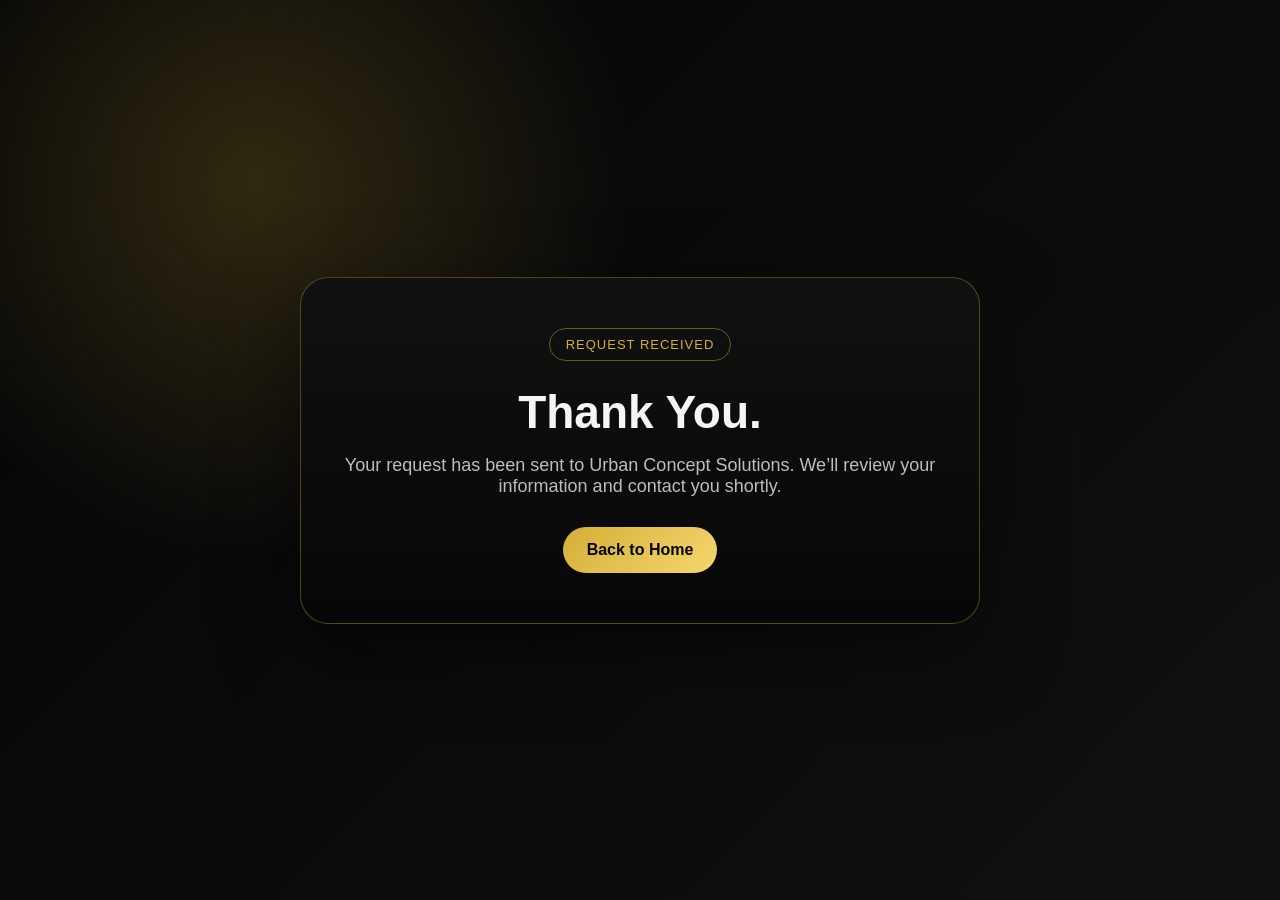
==== thankyou.html @ 23fd8e3b "3" ====
<!DOCTYPE html>
<html lang="en">
<head>
  <meta charset="UTF-8" />
  <meta name="viewport" content="width=device-width, initial-scale=1.0" />
  <title>Thank You | Urban Concept Solutions</title>

  <style>
    * {
      box-sizing: border-box;
      margin: 0;
      padding: 0;
    }

    body {
      min-height: 100vh;
      font-family: Arial, sans-serif;
      background:
        radial-gradient(circle at 20% 20%, rgba(212, 175, 55, 0.2), transparent 30%),
        linear-gradient(135deg, #050505, #111);
      color: #f5f5f5;
      display: flex;
      align-items: center;
      justify-content: center;
      text-align: center;
      padding: 24px;
    }

    .box {
      max-width: 680px;
      background: linear-gradient(180deg, #111, #070707);
      border: 1px solid rgba(212, 175, 55, 0.35);
      border-radius: 28px;
      padding: 50px 35px;
      box-shadow: 0 25px 80px rgba(0, 0, 0, 0.5);
    }

    .badge {
      display: inline-block;
      padding: 8px 16px;
      border: 1px solid rgba(212, 175, 55, 0.45);
      border-radius: 999px;
      color: #d4af37;
      margin-bottom: 24px;
      font-size: 13px;
      letter-spacing: 1px;
      text-transform: uppercase;
    }

    h1 {
      font-size: 46px;
      margin-bottom: 16px;
    }

    p {
      color: #bdbdbd;
      font-size: 18px;
      margin-bottom: 30px;
    }

    a {
      display: inline-block;
      background: linear-gradient(135deg, #d4af37, #f5d76e);
      color: #050505;
      text-decoration: none;
      padding: 14px 24px;
      border-radius: 999px;
      font-weight: 800;
    }
  </style>
</head>

<body>
  <div class="box">
    <div class="badge">Request Received</div>
    <h1>Thank You.</h1>
    <p>
      Your request has been sent to Urban Concept Solutions.
      We’ll review your information and contact you shortly.
    </p>
    <a href="index.html">Back to Home</a>
  </div>
</body>
</html>
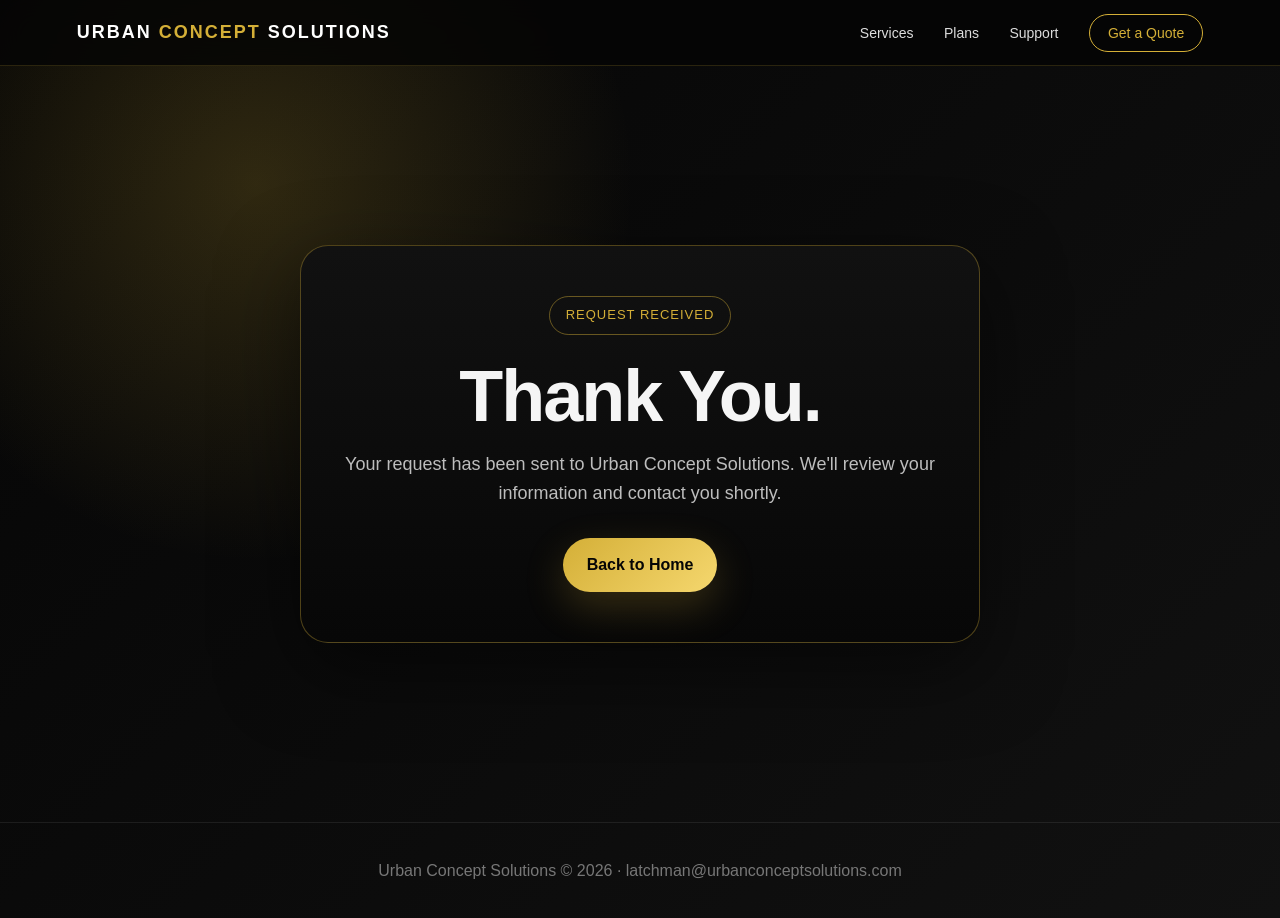
==== commit a2972f14: "5" ====
--- a/thankyou.html
+++ b/thankyou.html
@@ -12,6 +12,10 @@
       padding: 0;
     }
 
+    html {
+      scroll-behavior: smooth;
+    }
+
     body {
       min-height: 100vh;
       font-family: Arial, sans-serif;
@@ -19,11 +23,58 @@
         radial-gradient(circle at 20% 20%, rgba(212, 175, 55, 0.2), transparent 30%),
         linear-gradient(135deg, #050505, #111);
       color: #f5f5f5;
+      line-height: 1.6;
+    }
+
+    nav {
+      position: sticky;
+      top: 0;
+      z-index: 1000;
+      background: rgba(5, 5, 5, 0.85);
+      backdrop-filter: blur(14px);
+      border-bottom: 1px solid rgba(212, 175, 55, 0.18);
+      padding: 18px 6%;
+      display: flex;
+      align-items: center;
+      justify-content: space-between;
+    }
+
+    .logo {
+      font-weight: 800;
+      letter-spacing: 2px;
+      color: #fff;
+      font-size: 18px;
+    }
+
+    .logo span {
+      color: #d4af37;
+    }
+
+    nav a {
+      color: #ddd;
+      text-decoration: none;
+      margin-left: 26px;
+      font-size: 14px;
+    }
+
+    nav a:hover {
+      color: #d4af37;
+    }
+
+    .nav-btn {
+      border: 1px solid #d4af37;
+      padding: 10px 18px;
+      border-radius: 999px;
+      color: #d4af37;
+    }
+
+    main {
+      min-height: calc(100vh - 144px);
       display: flex;
       align-items: center;
       justify-content: center;
       text-align: center;
-      padding: 24px;
+      padding: 80px 6%;
     }
 
     .box {
@@ -48,8 +99,10 @@
     }
 
     h1 {
-      font-size: 46px;
+      font-size: clamp(44px, 7vw, 72px);
+      line-height: 1.05;
       margin-bottom: 16px;
+      letter-spacing: -2px;
     }
 
     p {
@@ -58,7 +111,7 @@
       margin-bottom: 30px;
     }
 
-    a {
+    .btn {
       display: inline-block;
       background: linear-gradient(135deg, #d4af37, #f5d76e);
       color: #050505;
@@ -66,19 +119,54 @@
       padding: 14px 24px;
       border-radius: 999px;
       font-weight: 800;
+      box-shadow: 0 15px 40px rgba(212, 175, 55, 0.22);
+    }
+
+    footer {
+      text-align: center;
+      padding: 35px 20px;
+      color: #777;
+      border-top: 1px solid rgba(255,255,255,0.08);
+    }
+
+    @media (max-width: 850px) {
+      nav {
+        flex-direction: column;
+        gap: 14px;
+      }
+
+      nav a {
+        margin: 0 8px;
+      }
     }
   </style>
 </head>
 
 <body>
-  <div class="box">
-    <div class="badge">Request Received</div>
-    <h1>Thank You.</h1>
-    <p>
-      Your request has been sent to Urban Concept Solutions.
-      We’ll review your information and contact you shortly.
-    </p>
-    <a href="index.html">Back to Home</a>
-  </div>
+  <nav>
+    <div class="logo">URBAN <span>CONCEPT</span> SOLUTIONS</div>
+    <div>
+      <a href="index.html#services">Services</a>
+      <a href="index.html#plans">Plans</a>
+      <a href="index.html#support">Support</a>
+      <a href="index.html#contact" class="nav-btn">Get a Quote</a>
+    </div>
+  </nav>
+
+  <main>
+    <div class="box">
+      <div class="badge">Request Received</div>
+      <h1>Thank You.</h1>
+      <p>
+        Your request has been sent to Urban Concept Solutions.
+        We'll review your information and contact you shortly.
+      </p>
+      <a class="btn" href="index.html">Back to Home</a>
+    </div>
+  </main>
+
+  <footer>
+    Urban Concept Solutions © 2026 · latchman@urbanconceptsolutions.com
+  </footer>
 </body>
-</html>+</html>
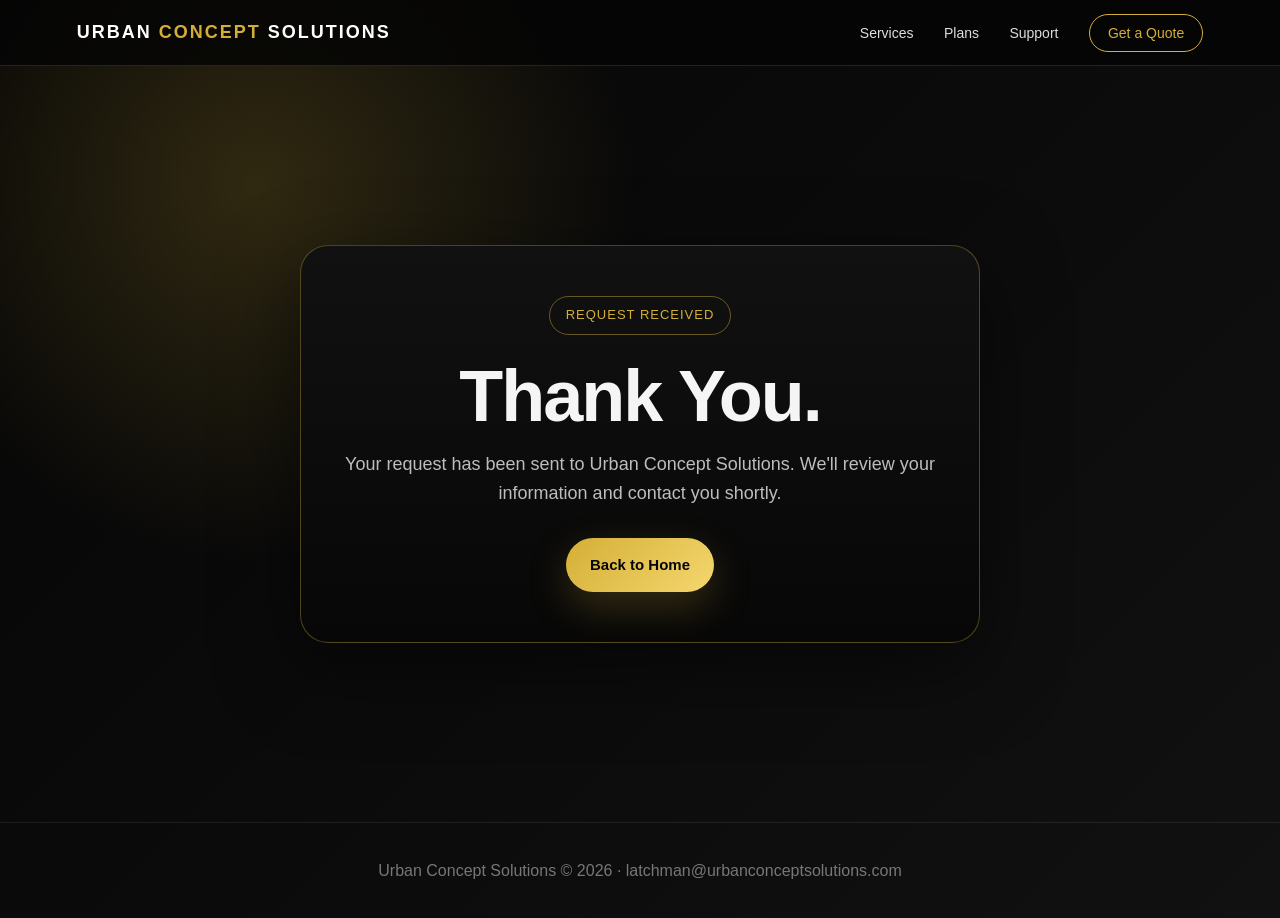
==== commit 1c9df1e6: "6" ====
--- a/thankyou.html
+++ b/thankyou.html
@@ -5,144 +5,11 @@
   <meta name="viewport" content="width=device-width, initial-scale=1.0" />
   <title>Thank You | Urban Concept Solutions</title>
 
-  <style>
-    * {
-      box-sizing: border-box;
-      margin: 0;
-      padding: 0;
-    }
-
-    html {
-      scroll-behavior: smooth;
-    }
-
-    body {
-      min-height: 100vh;
-      font-family: Arial, sans-serif;
-      background:
-        radial-gradient(circle at 20% 20%, rgba(212, 175, 55, 0.2), transparent 30%),
-        linear-gradient(135deg, #050505, #111);
-      color: #f5f5f5;
-      line-height: 1.6;
-    }
-
-    nav {
-      position: sticky;
-      top: 0;
-      z-index: 1000;
-      background: rgba(5, 5, 5, 0.85);
-      backdrop-filter: blur(14px);
-      border-bottom: 1px solid rgba(212, 175, 55, 0.18);
-      padding: 18px 6%;
-      display: flex;
-      align-items: center;
-      justify-content: space-between;
-    }
-
-    .logo {
-      font-weight: 800;
-      letter-spacing: 2px;
-      color: #fff;
-      font-size: 18px;
-    }
-
-    .logo span {
-      color: #d4af37;
-    }
-
-    nav a {
-      color: #ddd;
-      text-decoration: none;
-      margin-left: 26px;
-      font-size: 14px;
-    }
-
-    nav a:hover {
-      color: #d4af37;
-    }
-
-    .nav-btn {
-      border: 1px solid #d4af37;
-      padding: 10px 18px;
-      border-radius: 999px;
-      color: #d4af37;
-    }
-
-    main {
-      min-height: calc(100vh - 144px);
-      display: flex;
-      align-items: center;
-      justify-content: center;
-      text-align: center;
-      padding: 80px 6%;
-    }
-
-    .box {
-      max-width: 680px;
-      background: linear-gradient(180deg, #111, #070707);
-      border: 1px solid rgba(212, 175, 55, 0.35);
-      border-radius: 28px;
-      padding: 50px 35px;
-      box-shadow: 0 25px 80px rgba(0, 0, 0, 0.5);
-    }
-
-    .badge {
-      display: inline-block;
-      padding: 8px 16px;
-      border: 1px solid rgba(212, 175, 55, 0.45);
-      border-radius: 999px;
-      color: #d4af37;
-      margin-bottom: 24px;
-      font-size: 13px;
-      letter-spacing: 1px;
-      text-transform: uppercase;
-    }
-
-    h1 {
-      font-size: clamp(44px, 7vw, 72px);
-      line-height: 1.05;
-      margin-bottom: 16px;
-      letter-spacing: -2px;
-    }
-
-    p {
-      color: #bdbdbd;
-      font-size: 18px;
-      margin-bottom: 30px;
-    }
-
-    .btn {
-      display: inline-block;
-      background: linear-gradient(135deg, #d4af37, #f5d76e);
-      color: #050505;
-      text-decoration: none;
-      padding: 14px 24px;
-      border-radius: 999px;
-      font-weight: 800;
-      box-shadow: 0 15px 40px rgba(212, 175, 55, 0.22);
-    }
-
-    footer {
-      text-align: center;
-      padding: 35px 20px;
-      color: #777;
-      border-top: 1px solid rgba(255,255,255,0.08);
-    }
-
-    @media (max-width: 850px) {
-      nav {
-        flex-direction: column;
-        gap: 14px;
-      }
-
-      nav a {
-        margin: 0 8px;
-      }
-    }
-  </style>
+  <link rel="stylesheet" href="styles.css">
+  <link rel="stylesheet" href="mobile.css" media="screen and (max-width: 850px)">
 </head>
 
-<body>
+<body class="thankyou-page">
   <nav>
     <div class="logo">URBAN <span>CONCEPT</span> SOLUTIONS</div>
     <div>
@@ -153,8 +20,8 @@
     </div>
   </nav>
 
-  <main>
-    <div class="box">
+  <main class="thankyou-main">
+    <div class="thankyou-box">
       <div class="badge">Request Received</div>
       <h1>Thank You.</h1>
       <p>
--- a/styles.css
+++ b/styles.css
@@ -0,0 +1,353 @@
+* {
+  box-sizing: border-box;
+  margin: 0;
+  padding: 0;
+}
+
+html {
+  scroll-behavior: smooth;
+}
+
+body {
+  font-family: Arial, sans-serif;
+  background: #050505;
+  color: #f5f5f5;
+  line-height: 1.6;
+}
+
+body.thankyou-page {
+  min-height: 100vh;
+  background:
+    radial-gradient(circle at 20% 20%, rgba(212, 175, 55, 0.2), transparent 30%),
+    linear-gradient(135deg, #050505, #111);
+}
+
+nav {
+  position: sticky;
+  top: 0;
+  z-index: 1000;
+  background: rgba(5, 5, 5, 0.85);
+  backdrop-filter: blur(14px);
+  border-bottom: 1px solid rgba(212, 175, 55, 0.18);
+  padding: 18px 6%;
+  display: flex;
+  justify-content: space-between;
+  align-items: center;
+}
+
+.logo {
+  font-weight: 800;
+  letter-spacing: 2px;
+  color: #fff;
+  font-size: 18px;
+}
+
+.logo span {
+  color: #d4af37;
+}
+
+nav a {
+  color: #ddd;
+  text-decoration: none;
+  margin-left: 26px;
+  font-size: 14px;
+}
+
+nav a:hover {
+  color: #d4af37;
+}
+
+.nav-btn {
+  border: 1px solid #d4af37;
+  padding: 10px 18px;
+  border-radius: 999px;
+  color: #d4af37;
+}
+
+header {
+  min-height: 92vh;
+  display: flex;
+  align-items: center;
+  padding: 80px 6%;
+  background:
+    radial-gradient(circle at 20% 20%, rgba(212, 175, 55, 0.2), transparent 28%),
+    radial-gradient(circle at 80% 30%, rgba(255, 255, 255, 0.08), transparent 30%),
+    linear-gradient(135deg, #050505, #111);
+}
+
+.hero {
+  max-width: 850px;
+}
+
+.badge {
+  display: inline-block;
+  padding: 8px 16px;
+  border: 1px solid rgba(212, 175, 55, 0.45);
+  border-radius: 999px;
+  color: #d4af37;
+  margin-bottom: 24px;
+  font-size: 13px;
+  letter-spacing: 1px;
+}
+
+.thankyou-page .badge {
+  text-transform: uppercase;
+}
+
+h1 {
+  font-size: clamp(44px, 7vw, 82px);
+  line-height: 1.05;
+  margin-bottom: 24px;
+  letter-spacing: -2px;
+}
+
+.thankyou-page h1 {
+  font-size: clamp(44px, 7vw, 72px);
+  margin-bottom: 16px;
+}
+
+.gold {
+  color: #d4af37;
+}
+
+.hero p {
+  color: #bdbdbd;
+  font-size: 20px;
+  max-width: 720px;
+  margin-bottom: 34px;
+}
+
+.thankyou-page p {
+  color: #bdbdbd;
+  font-size: 18px;
+  margin-bottom: 30px;
+}
+
+.btn {
+  display: inline-block;
+  background: linear-gradient(135deg, #d4af37, #f5d76e);
+  color: #050505;
+  border: none;
+  padding: 15px 24px;
+  border-radius: 999px;
+  font-weight: 800;
+  cursor: pointer;
+  font-size: 15px;
+  text-decoration: none;
+  box-shadow: 0 15px 40px rgba(212, 175, 55, 0.22);
+}
+
+.btn.secondary {
+  background: transparent;
+  color: #d4af37;
+  border: 1px solid rgba(212, 175, 55, 0.55);
+  margin-left: 12px;
+  box-shadow: none;
+}
+
+section {
+  padding: 85px 6%;
+  max-width: 1300px;
+  margin: auto;
+}
+
+.section-title {
+  text-align: center;
+  margin-bottom: 50px;
+}
+
+.section-title small {
+  color: #d4af37;
+  letter-spacing: 1px;
+  text-transform: uppercase;
+  font-weight: 700;
+}
+
+.section-title h2 {
+  font-size: 42px;
+  margin-top: 8px;
+}
+
+.section-title p {
+  color: #aaa;
+  max-width: 650px;
+  margin: 10px auto 0;
+}
+
+.plans,
+.services,
+.process {
+  display: grid;
+  grid-template-columns: repeat(auto-fit, minmax(280px, 1fr));
+  gap: 24px;
+}
+
+.card {
+  background: linear-gradient(180deg, rgba(20,20,20,0.95), rgba(8,8,8,0.95));
+  border: 1px solid rgba(255, 255, 255, 0.08);
+  border-radius: 24px;
+  padding: 30px;
+  box-shadow: 0 25px 70px rgba(0, 0, 0, 0.45);
+}
+
+.card.featured {
+  border: 1px solid rgba(212, 175, 55, 0.65);
+}
+
+.icon {
+  width: 52px;
+  height: 52px;
+  border: 1px solid rgba(212, 175, 55, 0.5);
+  border-radius: 50%;
+  display: flex;
+  align-items: center;
+  justify-content: center;
+  color: #d4af37;
+  font-size: 24px;
+  margin-bottom: 20px;
+}
+
+.tag {
+  color: #d4af37;
+  font-size: 13px;
+  margin-bottom: 10px;
+  text-transform: uppercase;
+  letter-spacing: 1px;
+  font-weight: 700;
+}
+
+.card h3 {
+  font-size: 26px;
+  margin-bottom: 8px;
+}
+
+.price {
+  font-size: 34px;
+  font-weight: 800;
+  margin: 18px 0;
+  color: #d4af37;
+}
+
+.desc {
+  color: #aaa;
+  margin-bottom: 20px;
+}
+
+ul {
+  list-style: none;
+  margin-bottom: 25px;
+}
+
+li {
+  margin-bottom: 12px;
+  color: #ddd;
+}
+
+li::before {
+  content: "✓";
+  color: #d4af37;
+  margin-right: 10px;
+}
+
+.support-box {
+  display: grid;
+  grid-template-columns: repeat(auto-fit, minmax(250px, 1fr));
+  gap: 1px;
+  border: 1px solid rgba(255,255,255,0.08);
+  border-radius: 24px;
+  overflow: hidden;
+  background: rgba(255,255,255,0.08);
+}
+
+.support-item {
+  background: #080808;
+  padding: 30px;
+}
+
+.contact-section {
+  max-width: 1200px;
+  margin: 0 auto 80px;
+  padding: 0 6%;
+}
+
+.contact-grid {
+  display: grid;
+  grid-template-columns: 1fr 1.5fr;
+  gap: 28px;
+  background: linear-gradient(180deg, #111, #070707);
+  border: 1px solid rgba(212, 175, 55, 0.25);
+  border-radius: 28px;
+  padding: 35px;
+}
+
+.contact-info h2 {
+  font-size: 38px;
+  margin-bottom: 12px;
+}
+
+.contact-info p {
+  color: #aaa;
+  margin-bottom: 22px;
+}
+
+.contact-info div {
+  margin: 12px 0;
+  color: #ddd;
+}
+
+label {
+  display: block;
+  margin: 14px 0 6px;
+  color: #d4af37;
+  font-size: 14px;
+}
+
+input,
+textarea,
+select {
+  width: 100%;
+  padding: 14px;
+  border-radius: 14px;
+  border: 1px solid rgba(255,255,255,0.12);
+  background: #050505;
+  color: #fff;
+  font-size: 15px;
+  outline: none;
+}
+
+input:focus,
+textarea:focus,
+select:focus {
+  border-color: #d4af37;
+}
+
+.form-row {
+  display: grid;
+  grid-template-columns: 1fr 1fr;
+  gap: 14px;
+}
+
+.thankyou-main {
+  min-height: calc(100vh - 144px);
+  display: flex;
+  align-items: center;
+  justify-content: center;
+  text-align: center;
+  padding: 80px 6%;
+}
+
+.thankyou-box {
+  max-width: 680px;
+  background: linear-gradient(180deg, #111, #070707);
+  border: 1px solid rgba(212, 175, 55, 0.35);
+  border-radius: 28px;
+  padding: 50px 35px;
+  box-shadow: 0 25px 80px rgba(0, 0, 0, 0.5);
+}
+
+footer {
+  text-align: center;
+  padding: 35px 20px;
+  color: #777;
+  border-top: 1px solid rgba(255,255,255,0.08);
+}
--- a/mobile.css
+++ b/mobile.css
@@ -0,0 +1,18 @@
+nav {
+  flex-direction: column;
+  gap: 14px;
+}
+
+nav a {
+  margin: 0 8px;
+}
+
+.btn.secondary {
+  margin-left: 0;
+  margin-top: 12px;
+}
+
+.contact-grid,
+.form-row {
+  grid-template-columns: 1fr;
+}
